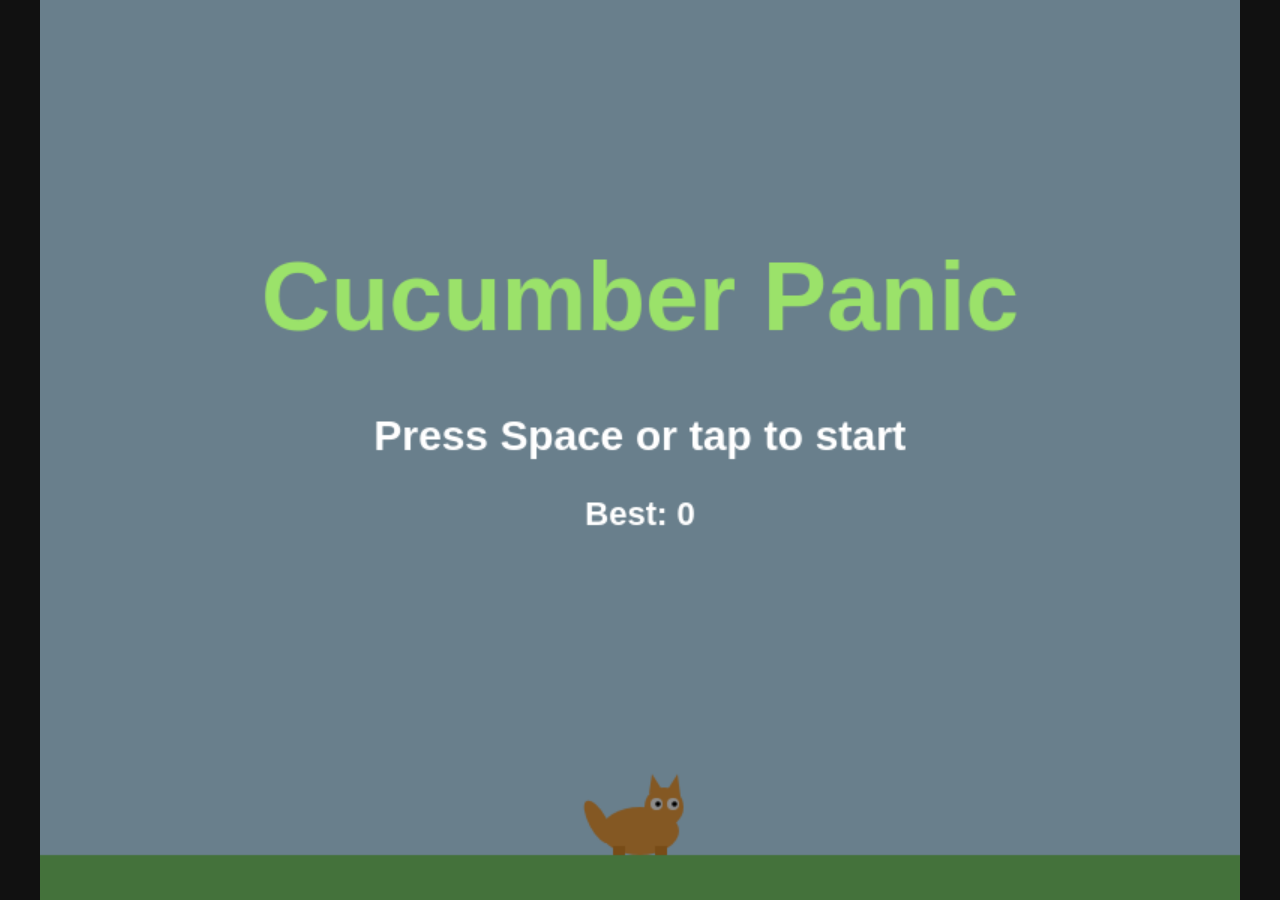
==== src/main/resources/cucumber-panic.html @ a28d6f6f "Implement Task-1: Page skeleton, scaling, cat movement and the static-content checks Commit-Meta: {"" ====
<!DOCTYPE html>
<html lang="en">
<head>
<meta charset="utf-8">
<meta name="viewport" content="width=device-width, initial-scale=1, user-scalable=no">
<title>Cucumber Panic</title>
<style>
  html, body { margin: 0; padding: 0; width: 100%; height: 100%; overflow: hidden; background: #111; }
  body { display: flex; align-items: center; justify-content: center; }
  canvas { display: block; background: #bfe6ff; touch-action: none; user-select: none; -webkit-user-select: none; }
</style>
</head>
<body>
<canvas id="game" width="800" height="600"></canvas>
<script>
(function () {
  'use strict';

  // ---- constants -----------------------------------------------------------
  var W = 800, H = 600;             // fixed logical size of the play field
  var MAX_DT = 0.05;                // clamp for the frame delta, in seconds
  var CAT_SPEED = 400;              // px per second, constant
  var CAT_W = 60, CAT_H = 44;
  var CAT_Y = H - 30;               // baseline (feet) of the cat
  var START_LIVES = 3;

  // ---- state ---------------------------------------------------------------
  var canvas = document.getElementById('game');
  var ctx = canvas.getContext('2d');

  var state = {
    phase: 'start',                 // start | play | over
    score: 0,
    best: 0,
    lives: START_LIVES,
    cat: { x: W / 2, y: CAT_Y, w: CAT_W, h: CAT_H, dir: 0, facing: 1 }
  };
  var keys = { left: false, right: false };
  var pointerDir = 0;               // -1 left half, +1 right half, 0 none
  var view = { scale: 1, cssW: W, cssH: H };

  // ---- scaling -------------------------------------------------------------
  function resize() {
    var iw = window.innerWidth || W, ih = window.innerHeight || H;
    var scale = Math.min(iw / W, ih / H);
    view.scale = scale;
    view.cssW = Math.floor(W * scale);
    view.cssH = Math.floor(H * scale);
    canvas.style.width = view.cssW + 'px';
    canvas.style.height = view.cssH + 'px';
  }

  // client (pointer) coordinates -> logical 800x600 coordinates
  function toLogical(clientX, clientY) {
    var r = canvas.getBoundingClientRect();
    var rw = r.width || view.cssW, rh = r.height || view.cssH;
    return { x: (clientX - r.left) * W / rw, y: (clientY - r.top) * H / rh };
  }

  // ---- phase machine -------------------------------------------------------
  function startGame() {
    state.score = 0;
    state.lives = START_LIVES;
    state.cat.x = W / 2;
    state.cat.dir = 0;
    state.phase = 'play';
  }

  function advancePhase() {
    if (state.phase === 'start' || state.phase === 'over') startGame();
  }

  // ---- update --------------------------------------------------------------
  function clampCat() {
    var half = state.cat.w / 2;
    if (state.cat.x < half) state.cat.x = half;
    if (state.cat.x > W - half) state.cat.x = W - half;
  }

  function currentDir() {
    var d = (keys.right ? 1 : 0) - (keys.left ? 1 : 0);
    return d !== 0 ? d : pointerDir;
  }

  function step(dt) {
    if (state.phase !== 'play') return;
    var d = currentDir();
    state.cat.dir = d;
    if (d !== 0) state.cat.facing = d;
    state.cat.x += d * CAT_SPEED * dt;
    clampCat();
  }

  // ---- drawing -------------------------------------------------------------
  function drawCat(c) {
    var x = c.x, y = c.y, f = c.facing;
    ctx.save();
    ctx.translate(x, y);
    ctx.fillStyle = '#f0a040';
    // tail
    ctx.beginPath(); ctx.ellipse(-f * 28, -22, 6, 16, -f * 0.5, 0, Math.PI * 2); ctx.fill();
    // body
    ctx.beginPath(); ctx.ellipse(0, -16, 26, 16, 0, 0, Math.PI * 2); ctx.fill();
    // head
    ctx.beginPath(); ctx.arc(f * 16, -32, 13, 0, Math.PI * 2); ctx.fill();
    // ears
    ctx.beginPath();
    ctx.moveTo(f * 6, -41); ctx.lineTo(f * 8, -54); ctx.lineTo(f * 15, -43);
    ctx.moveTo(f * 18, -43); ctx.lineTo(f * 25, -54); ctx.lineTo(f * 27, -39);
    ctx.fill();
    // eyes
    ctx.fillStyle = '#fff';
    ctx.beginPath(); ctx.arc(f * 11, -34, 4, 0, Math.PI * 2); ctx.arc(f * 22, -34, 4, 0, Math.PI * 2); ctx.fill();
    ctx.fillStyle = '#000';
    ctx.beginPath(); ctx.arc(f * 12, -34, 1.8, 0, Math.PI * 2); ctx.arc(f * 23, -34, 1.8, 0, Math.PI * 2); ctx.fill();
    // legs
    ctx.fillStyle = '#d98a2a';
    ctx.fillRect(-18, -6, 8, 6); ctx.fillRect(10, -6, 8, 6);
    ctx.restore();
  }

  function text(str, x, y, size, color) {
    ctx.fillStyle = color;
    ctx.font = 'bold ' + size + 'px sans-serif';
    ctx.textAlign = 'center';
    ctx.fillText(str, x, y);
  }

  function draw() {
    ctx.clearRect(0, 0, W, H);
    ctx.fillStyle = '#bfe6ff';
    ctx.fillRect(0, 0, W, H);
    ctx.fillStyle = '#7ccf6b';
    ctx.fillRect(0, H - 30, W, 30);

    drawCat(state.cat);

    if (state.phase === 'play' || state.phase === 'over') {
      ctx.textAlign = 'left';
      ctx.fillStyle = '#222';
      ctx.font = 'bold 22px sans-serif';
      ctx.fillText('Score: ' + state.score, 16, 32);
      ctx.fillText('Lives: ' + state.lives, 16, 60);
    }
    if (state.phase === 'start') {
      ctx.fillStyle = 'rgba(0,0,0,0.45)'; ctx.fillRect(0, 0, W, H);
      text('Cucumber Panic', W / 2, 220, 64, '#9be26a');
      text('Press Space or tap to start', W / 2, 300, 28, '#fff');
      text('Best: ' + state.best, W / 2, 350, 22, '#fff');
    } else if (state.phase === 'over') {
      ctx.fillStyle = 'rgba(0,0,0,0.55)'; ctx.fillRect(0, 0, W, H);
      text('Game Over', W / 2, 200, 60, '#ff7a7a');
      text('Score: ' + state.score, W / 2, 270, 30, '#fff');
      text('Best: ' + state.best, W / 2, 315, 30, '#fff');
      text('Press Space or tap to restart', W / 2, 380, 26, '#fff');
    }
  }

  // ---- input ---------------------------------------------------------------
  function keyName(e) {
    var k = e.key || '';
    return k.length === 1 ? k.toLowerCase() : k;
  }

  window.addEventListener('keydown', function (e) {
    var k = keyName(e);
    if (k === 'ArrowLeft' || k === 'a') keys.left = true;
    else if (k === 'ArrowRight' || k === 'd') keys.right = true;
    else if (k === ' ' || k === 'Spacebar') advancePhase();
    else return;
    if (e.preventDefault) e.preventDefault();
  });
  window.addEventListener('keyup', function (e) {
    var k = keyName(e);
    if (k === 'ArrowLeft' || k === 'a') keys.left = false;
    else if (k === 'ArrowRight' || k === 'd') keys.right = false;
  });

  function pointerFrom(e) {
    pointerDir = toLogical(e.clientX, e.clientY).x < W / 2 ? -1 : 1;
  }
  canvas.addEventListener('pointerdown', function (e) {
    if (state.phase !== 'play') { advancePhase(); pointerDir = 0; return; }
    pointerFrom(e);
  });
  canvas.addEventListener('pointermove', function (e) {
    if (pointerDir !== 0) pointerFrom(e);   // dragging across the halves switches direction
  });
  function pointerEnd() { pointerDir = 0; }
  canvas.addEventListener('pointerup', pointerEnd);
  canvas.addEventListener('pointercancel', pointerEnd);
  canvas.addEventListener('pointerleave', pointerEnd);
  window.addEventListener('resize', resize);

  // ---- loop ----------------------------------------------------------------
  var last = null;
  function frame(now) {
    if (last === null) last = now;
    var dt = Math.min(MAX_DT, Math.max(0, (now - last) / 1000));
    last = now;
    step(dt);
    draw();
    window.requestAnimationFrame(frame);
  }

  // ---- test handle ---------------------------------------------------------
  window.__game = {
    W: W, H: H,
    state: state,
    keys: keys,
    view: view,
    step: step,
    draw: draw,
    resize: resize,
    start: startGame,
    toLogical: toLogical
  };

  resize();
  window.requestAnimationFrame(frame);
})();
</script>
</body>
</html>
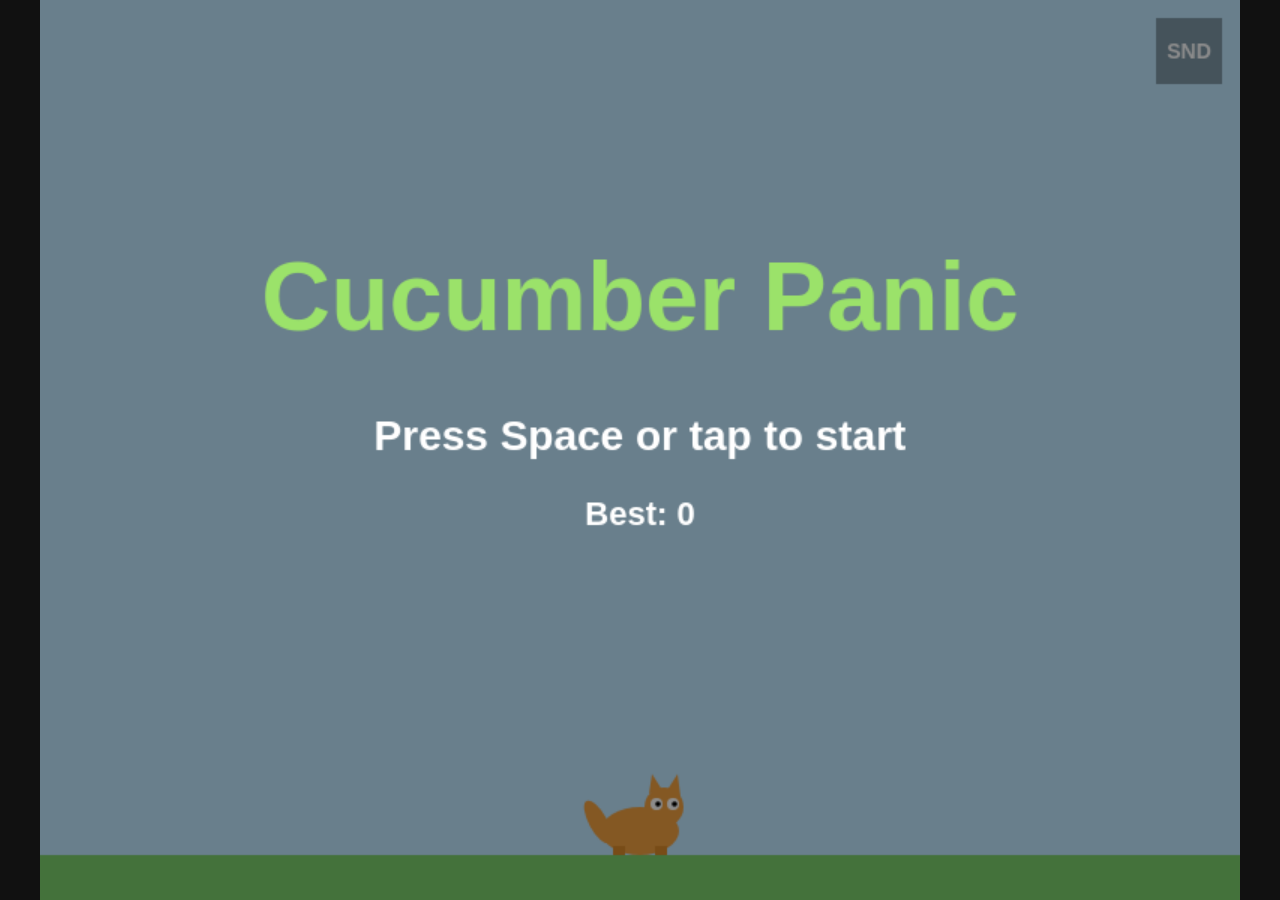
==== commit 0128d8dd: "Implement Task-3: Pause, best-score storage, mute and sound, speech bubble Commit-Meta: {"summary":"" ====
--- a/src/main/resources/cucumber-panic.html
+++ b/src/main/resources/cucumber-panic.html
@@ -23,6 +23,28 @@
   var CAT_W = 60, CAT_H = 44;
   var CAT_Y = H - 30;               // baseline (feet) of the cat
   var START_LIVES = 3;
+  var IMMUNITY = 1;                 // seconds of cucumber immunity after a hit
+  var FISH_INTERVAL = 3;            // seconds of play time between fish
+  var FISH_SPEED = 150;             // px per second, constant
+  var FISH_POINTS = 10;
+  var CUC_W = 18, CUC_H = 44;       // cucumber box (centred on x, y)
+  var FISH_W = 34, FISH_H = 20;     // fish box (centred on x, y)
+  var SPAWN_MARGIN = 30;
+  var EPS = 1e-9;
+  var rand = Math.random;           // replaceable through the test handle
+  var BUBBLE_TIME = 2;              // seconds the speech bubble stays
+  var STORAGE_KEY = 'cucumberPanicBest';
+  var MUTE_BTN = { x: W - 56, y: 12, w: 44, h: 44 };
+  var LINES = [
+    'Not the cucumber!',
+    'Eeek! Get it away!',
+    'Is that a snake?!',
+    'I am too pretty for this!',
+    'Nope nope nope!',
+    'Why is it always cucumbers?!',
+    'Meowch! Rude!'
+  ];
+
 
   // ---- state ---------------------------------------------------------------
   var canvas = document.getElementById('game');
@@ -32,12 +54,70 @@
     phase: 'start',                 // start | play | over
     score: 0,
     best: 0,
+    muted: false,
+    bubbleText: '',
+    bubbleTimer: 0,                 // seconds of speech bubble left
     lives: START_LIVES,
+    cucumbers: [],                  // {x, y}
+    fish: [],                       // {x, y}
+    immune: 0,                      // seconds of immunity left
+    spawnAcc: 0,                    // cucumber spawn accumulator
+    fishTimer: 0,                   // seconds since the last fish
+    fishSpawned: 0,                 // fish spawned this game
+
+
     cat: { x: W / 2, y: CAT_Y, w: CAT_W, h: CAT_H, dir: 0, facing: 1 }
   };
   var keys = { left: false, right: false };
   var pointerDir = 0;               // -1 left half, +1 right half, 0 none
   var view = { scale: 1, cssW: W, cssH: H };
+  var soundLog = [];                // names of sounds requested while unmuted (test aid)
+
+  // ---- best score storage (falls back to memory when storage throws) ------------
+  function loadBest() {
+    try {
+      var v = parseInt(window.localStorage.getItem(STORAGE_KEY), 10);
+      return isNaN(v) ? 0 : v;
+    } catch (e) { return state.best; }
+  }
+  function saveBest(v) {
+    try { window.localStorage.setItem(STORAGE_KEY, String(v)); } catch (e) { /* session only */ }
+  }
+  state.best = loadBest();
+
+  // ---- sound (Web Audio, created lazily on a user gesture) -----------------------
+  var actx = null;
+  function audioCtx() {
+    if (actx) return actx;
+    try {
+      var AC = window.AudioContext || window.webkitAudioContext;
+      if (AC) actx = new AC();
+    } catch (e) { actx = null; }
+    return actx;
+  }
+  function sweep(f0, f1, dur, type, vol) {
+    var a = audioCtx();
+    if (!a) return;
+    try {
+      var t = a.currentTime, o = a.createOscillator(), g = a.createGain();
+      o.type = type;
+      o.frequency.setValueAtTime(f0, t);
+      o.frequency.exponentialRampToValueAtTime(f1, t + dur);
+      g.gain.setValueAtTime(vol, t);
+      g.gain.exponentialRampToValueAtTime(0.001, t + dur);
+      o.connect(g); g.connect(a.destination);
+      o.start(t); o.stop(t + dur);
+    } catch (e) { /* audio unavailable */ }
+  }
+  function play(name) {
+    if (state.muted) return;
+    soundLog.push(name);
+    if (name === 'shriek') sweep(900, 1800, 0.35, 'sawtooth', 0.25);
+    else if (name === 'fish') sweep(600, 1200, 0.15, 'square', 0.15);
+    else if (name === 'gameover') sweep(400, 80, 0.8, 'triangle', 0.25);
+  }
+  function toggleMute() { state.muted = !state.muted; }
+
 
   // ---- scaling -------------------------------------------------------------
   function resize() {
@@ -61,6 +141,13 @@
   function startGame() {
     state.score = 0;
     state.lives = START_LIVES;
+    state.cucumbers.length = 0;
+    state.fish.length = 0;
+    state.immune = 0;
+    state.spawnAcc = 0;
+    state.fishTimer = 0;
+    state.fishSpawned = 0;
+    state.bubbleTimer = 0;
     state.cat.x = W / 2;
     state.cat.dir = 0;
     state.phase = 'play';
@@ -69,6 +156,12 @@
   function advancePhase() {
     if (state.phase === 'start' || state.phase === 'over') startGame();
   }
+
+  function togglePause() {
+    if (state.phase === 'play') { state.phase = 'paused'; state.cat.dir = 0; }
+    else if (state.phase === 'paused') state.phase = 'play';
+  }
+  function autoPause() { if (state.phase === 'play') togglePause(); }
 
   // ---- update --------------------------------------------------------------
   function clampCat() {
@@ -80,6 +173,40 @@
   function currentDir() {
     var d = (keys.right ? 1 : 0) - (keys.left ? 1 : 0);
     return d !== 0 ? d : pointerDir;
+  }
+
+  // Pure difficulty: spawn rate (per second) and fall speed (px/s) from the score.
+  function difficulty(score) {
+    var level = Math.floor(score / 100);
+    return {
+      level: level,
+      spawnRate: Math.min(5, 1 + level),
+      fallSpeed: Math.min(500, 200 + 100 * level)
+    };
+  }
+
+  function spawnX() { return SPAWN_MARGIN + rand() * (W - 2 * SPAWN_MARGIN); }
+
+  function overlapsCat(o, w, h) {
+    var c = state.cat;
+    return Math.abs(o.x - c.x) < (w + c.w) / 2 && Math.abs(o.y - (c.y - c.h / 2)) < (h + c.h) / 2;
+  }
+
+  function gameOver() {
+    state.phase = 'over';
+    state.cat.dir = 0;
+    if (state.score > state.best) { state.best = state.score; saveBest(state.best); }
+    play('gameover');
+  }
+
+  // A life is lost: immunity, speech bubble, shriek; game over at 0 lives.
+  function loseLife() {
+    state.lives -= 1;
+    state.immune = IMMUNITY;
+    state.bubbleText = LINES[Math.floor(rand() * LINES.length) % LINES.length];
+    state.bubbleTimer = BUBBLE_TIME;
+    play('shriek');
+    if (state.lives <= 0) { state.lives = 0; gameOver(); }
   }
 
   function step(dt) {
@@ -89,6 +216,51 @@
     if (d !== 0) state.cat.facing = d;
     state.cat.x += d * CAT_SPEED * dt;
     clampCat();
+
+    var i, o, diff = difficulty(state.score);
+    if (state.immune > 0) state.immune = Math.max(0, state.immune - dt);
+    if (state.bubbleTimer > 0) state.bubbleTimer = Math.max(0, state.bubbleTimer - dt);
+
+
+    // spawning
+    state.spawnAcc += diff.spawnRate * dt;
+    while (state.spawnAcc >= 1 - EPS) {
+      state.spawnAcc -= 1;
+      state.cucumbers.push({ x: spawnX(), y: -CUC_H });
+    }
+    state.fishTimer += dt;
+    while (state.fishTimer >= FISH_INTERVAL - EPS) {
+      state.fishTimer -= FISH_INTERVAL;
+      state.fish.push({ x: spawnX(), y: -FISH_H });
+      state.fishSpawned += 1;
+    }
+
+    // cucumbers: fall, collide, drop off the bottom
+    var keepC = [];
+    for (i = 0; i < state.cucumbers.length; i++) {
+      o = state.cucumbers[i];
+      o.y += diff.fallSpeed * dt;
+      if (state.phase === 'play' && overlapsCat(o, CUC_W, CUC_H)) {
+        if (state.immune <= 0) loseLife();
+        continue;                   // a touching cucumber is always removed
+      }
+      if (o.y - CUC_H / 2 < H) keepC.push(o);
+    }
+    state.cucumbers = keepC;
+
+    // fish: fall at constant speed, score on touch, vanish silently at the bottom
+    var keepF = [];
+    for (i = 0; i < state.fish.length; i++) {
+      o = state.fish[i];
+      o.y += FISH_SPEED * dt;
+      if (state.phase === 'play' && overlapsCat(o, FISH_W, FISH_H)) {
+        state.score += FISH_POINTS;
+        play('fish');
+        continue;
+      }
+      if (o.y - FISH_H / 2 < H) keepF.push(o);
+    }
+    state.fish = keepF;
   }
 
   // ---- drawing -------------------------------------------------------------
@@ -133,14 +305,49 @@
     ctx.fillStyle = '#7ccf6b';
     ctx.fillRect(0, H - 30, W, 30);
 
+    var i, o;
+    ctx.fillStyle = '#3f9a3a';
+    for (i = 0; i < state.cucumbers.length; i++) {
+      o = state.cucumbers[i];
+      ctx.fillRect(o.x - CUC_W / 2, o.y - CUC_H / 2, CUC_W, CUC_H);
+    }
+    ctx.fillStyle = '#4aa3e0';
+    for (i = 0; i < state.fish.length; i++) {
+      o = state.fish[i];
+      ctx.beginPath(); ctx.ellipse(o.x, o.y, FISH_W / 2 - 4, FISH_H / 2, 0, 0, Math.PI * 2); ctx.fill();
+      ctx.beginPath(); ctx.moveTo(o.x + FISH_W / 2 - 6, o.y); ctx.lineTo(o.x + FISH_W / 2 + 2, o.y - 8);
+      ctx.lineTo(o.x + FISH_W / 2 + 2, o.y + 8); ctx.fill();
+    }
+
+    if (state.immune > 0) ctx.globalAlpha = Math.floor(state.immune * 10) % 2 ? 0.4 : 1;
     drawCat(state.cat);
-
-    if (state.phase === 'play' || state.phase === 'over') {
+    ctx.globalAlpha = 1;
+
+    // speech bubble
+    if (state.bubbleTimer > 0 && state.phase !== 'start') {
+      var bx = Math.min(W - 130, Math.max(130, state.cat.x)), by = state.cat.y - 80;
+      ctx.fillStyle = '#fff';
+      ctx.fillRect(bx - 120, by - 34, 240, 34);
+      ctx.beginPath(); ctx.moveTo(bx - 8, by); ctx.lineTo(bx + 8, by); ctx.lineTo(bx, by + 12); ctx.fill();
+      text(state.bubbleText, bx, by - 11, 18, '#222');
+    }
+
+    // mute button (drawn and hit-tested on the canvas)
+    ctx.fillStyle = 'rgba(0,0,0,0.35)';
+    ctx.fillRect(MUTE_BTN.x, MUTE_BTN.y, MUTE_BTN.w, MUTE_BTN.h);
+    text(state.muted ? 'OFF' : 'SND', MUTE_BTN.x + MUTE_BTN.w / 2, MUTE_BTN.y + 27, 14, '#fff');
+
+    if (state.phase === 'play' || state.phase === 'paused' || state.phase === 'over') {
       ctx.textAlign = 'left';
       ctx.fillStyle = '#222';
       ctx.font = 'bold 22px sans-serif';
       ctx.fillText('Score: ' + state.score, 16, 32);
       ctx.fillText('Lives: ' + state.lives, 16, 60);
+    }
+    if (state.phase === 'paused') {
+      ctx.fillStyle = 'rgba(0,0,0,0.45)'; ctx.fillRect(0, 0, W, H);
+      text('Paused', W / 2, 280, 56, '#fff');
+      text('Press P or Esc to resume', W / 2, 330, 24, '#fff');
     }
     if (state.phase === 'start') {
       ctx.fillStyle = 'rgba(0,0,0,0.45)'; ctx.fillRect(0, 0, W, H);
@@ -167,6 +374,8 @@
     if (k === 'ArrowLeft' || k === 'a') keys.left = true;
     else if (k === 'ArrowRight' || k === 'd') keys.right = true;
     else if (k === ' ' || k === 'Spacebar') advancePhase();
+    else if (k === 'p' || k === 'Escape') { if (!e.repeat) togglePause(); }
+    else if (k === 'm') { if (!e.repeat) toggleMute(); }
     else return;
     if (e.preventDefault) e.preventDefault();
   });
@@ -180,6 +389,13 @@
     pointerDir = toLogical(e.clientX, e.clientY).x < W / 2 ? -1 : 1;
   }
   canvas.addEventListener('pointerdown', function (e) {
+    audioCtx();                       // first user gesture: create the audio context lazily
+    var p = toLogical(e.clientX, e.clientY);
+    if (p.x >= MUTE_BTN.x && p.x <= MUTE_BTN.x + MUTE_BTN.w && p.y >= MUTE_BTN.y && p.y <= MUTE_BTN.y + MUTE_BTN.h) {
+      toggleMute();
+      return;
+    }
+    if (state.phase === 'paused') return;
     if (state.phase !== 'play') { advancePhase(); pointerDir = 0; return; }
     pointerFrom(e);
   });
@@ -191,6 +407,10 @@
   canvas.addEventListener('pointercancel', pointerEnd);
   canvas.addEventListener('pointerleave', pointerEnd);
   window.addEventListener('resize', resize);
+  window.addEventListener('blur', autoPause);
+  if (typeof document.addEventListener === 'function') {
+    document.addEventListener('visibilitychange', function () { if (document.hidden) autoPause(); });
+  }
 
   // ---- loop ----------------------------------------------------------------
   var last = null;
@@ -210,6 +430,15 @@
     keys: keys,
     view: view,
     step: step,
+    difficulty: difficulty,
+    setRandom: function (fn) { rand = fn || Math.random; },
+    LINES: LINES,
+    BUBBLE_TIME: BUBBLE_TIME,
+    soundLog: soundLog,
+    togglePause: togglePause,
+    toggleMute: toggleMute,
+    loadBest: loadBest,
+    loseLife: loseLife,
     draw: draw,
     resize: resize,
     start: startGame,
